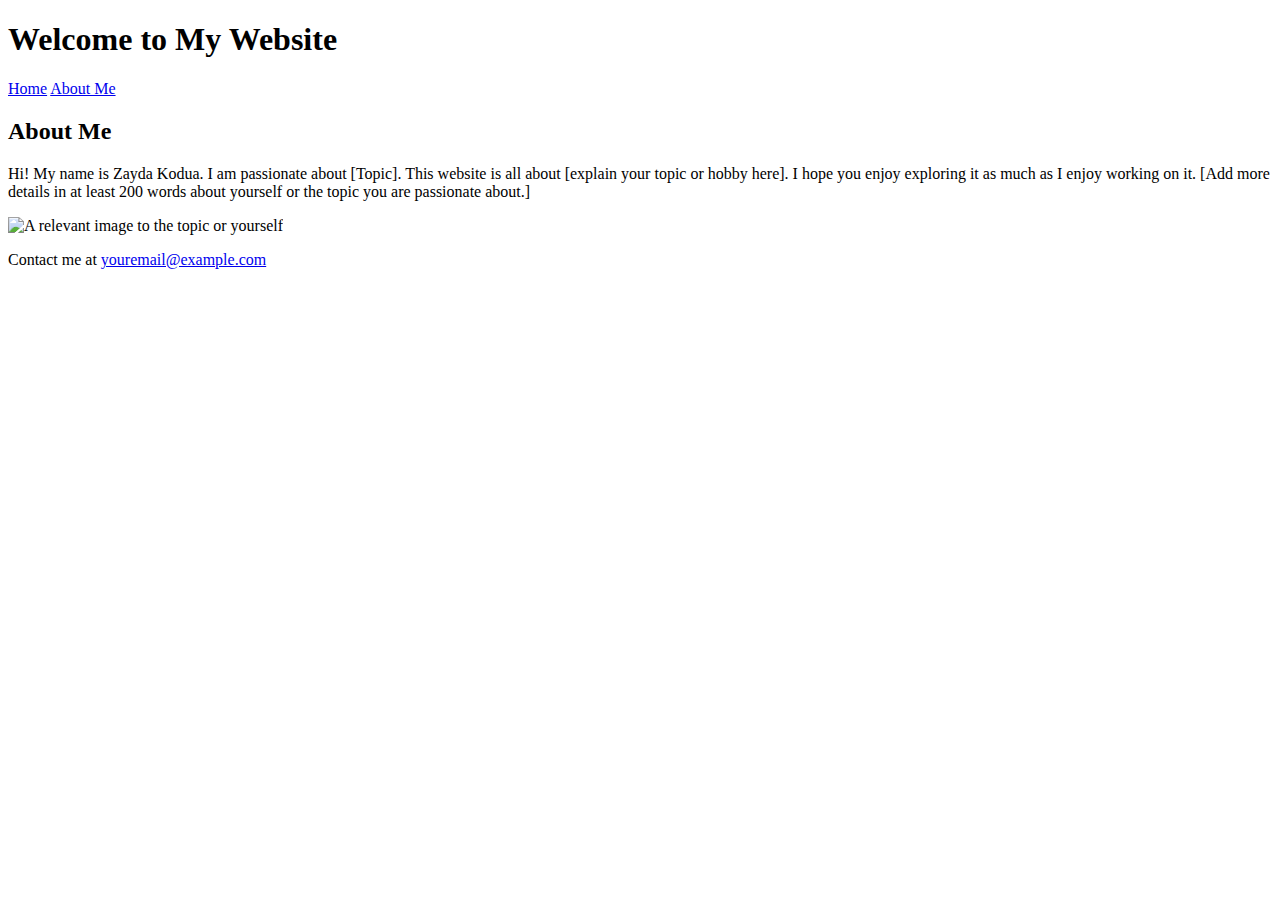
==== index.html @ fadddd19 "Create index.html" ====
<!DOCTYPE html>
<html lang="en">
<head>
    <meta charset="UTF-8">
    <meta name="viewport" content="width=device-width, initial-scale=1.0">
    <title>Welcome to My Website</title>
    <link rel="stylesheet" href="styles.css">
</head>
<body>
    <header>
        <h1>Welcome to My Website</h1>
        <nav>
            <a href="index.html">Home</a>
            <a href="about.html">About Me</a>
        </nav>
    </header>

    <main>
        <section>
            <h2>About Me</h2>
            <p>Hi! My name is Zayda Kodua. I am passionate about [Topic]. This website is all about [explain your topic or hobby here]. I hope you enjoy exploring it as much as I enjoy working on it. [Add more details in at least 200 words about yourself or the topic you are passionate about.]</p>
            <img src="path-to-your-image.jpg" alt="A relevant image to the topic or yourself" width="400px">
        </section>
    </main>

    <footer>
        <p>Contact me at <a href="mailto:youremail@example.com">youremail@example.com</a></p>
    </footer>
</body>
</html>
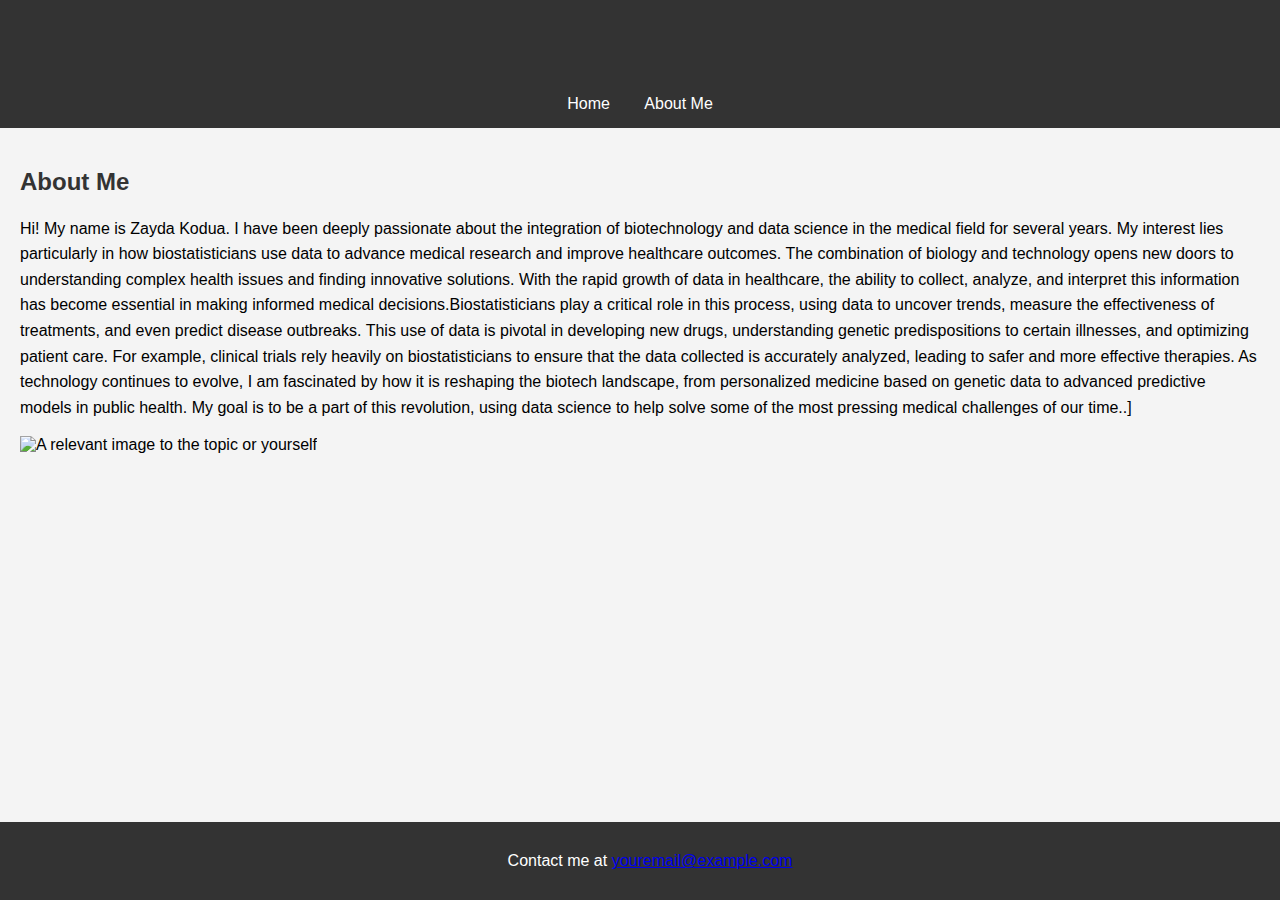
==== commit 78053a13: "Update index.html" ====
--- a/index.html
+++ b/index.html
@@ -18,7 +18,7 @@
     <main>
         <section>
             <h2>About Me</h2>
-            <p>Hi! My name is Zayda Kodua. I am passionate about [Topic]. This website is all about [explain your topic or hobby here]. I hope you enjoy exploring it as much as I enjoy working on it. [Add more details in at least 200 words about yourself or the topic you are passionate about.]</p>
+            <p>Hi! My name is Zayda Kodua. I have been deeply passionate about the integration of biotechnology and data science in the medical field for several years. My interest lies particularly in how biostatisticians use data to advance medical research and improve healthcare outcomes. The combination of biology and technology opens new doors to understanding complex health issues and finding innovative solutions. With the rapid growth of data in healthcare, the ability to collect, analyze, and interpret this information has become essential in making informed medical decisions.Biostatisticians play a critical role in this process, using data to uncover trends, measure the effectiveness of treatments, and even predict disease outbreaks. This use of data is pivotal in developing new drugs, understanding genetic predispositions to certain illnesses, and optimizing patient care. For example, clinical trials rely heavily on biostatisticians to ensure that the data collected is accurately analyzed, leading to safer and more effective therapies. As technology continues to evolve, I am fascinated by how it is reshaping the biotech landscape, from personalized medicine based on genetic data to advanced predictive models in public health. My goal is to be a part of this revolution, using data science to help solve some of the most pressing medical challenges of our time..]</p>
             <img src="path-to-your-image.jpg" alt="A relevant image to the topic or yourself" width="400px">
         </section>
     </main>
--- a/styles.css
+++ b/styles.css
@@ -0,0 +1,49 @@
+body {
+    font-family: Arial, sans-serif;
+    background-color: #f4f4f4;
+    margin: 0;
+    padding: 0;
+}
+
+header {
+    background-color: #333;
+    color: white;
+    padding: 15px;
+    text-align: center;
+}
+
+header nav a {
+    color: white;
+    margin: 0 15px;
+    text-decoration: none;
+}
+
+header nav a:hover {
+    text-decoration: underline;
+}
+
+main {
+    padding: 20px;
+}
+
+h1, h2 {
+    color: #333;
+}
+
+p {
+    line-height: 1.6;
+}
+
+ul {
+    list-style-type: square;
+}
+
+footer {
+    background-color: #333;
+    color: white;
+    text-align: center;
+    padding: 10px;
+    position: fixed;
+    bottom: 0;
+    width: 100%;
+}
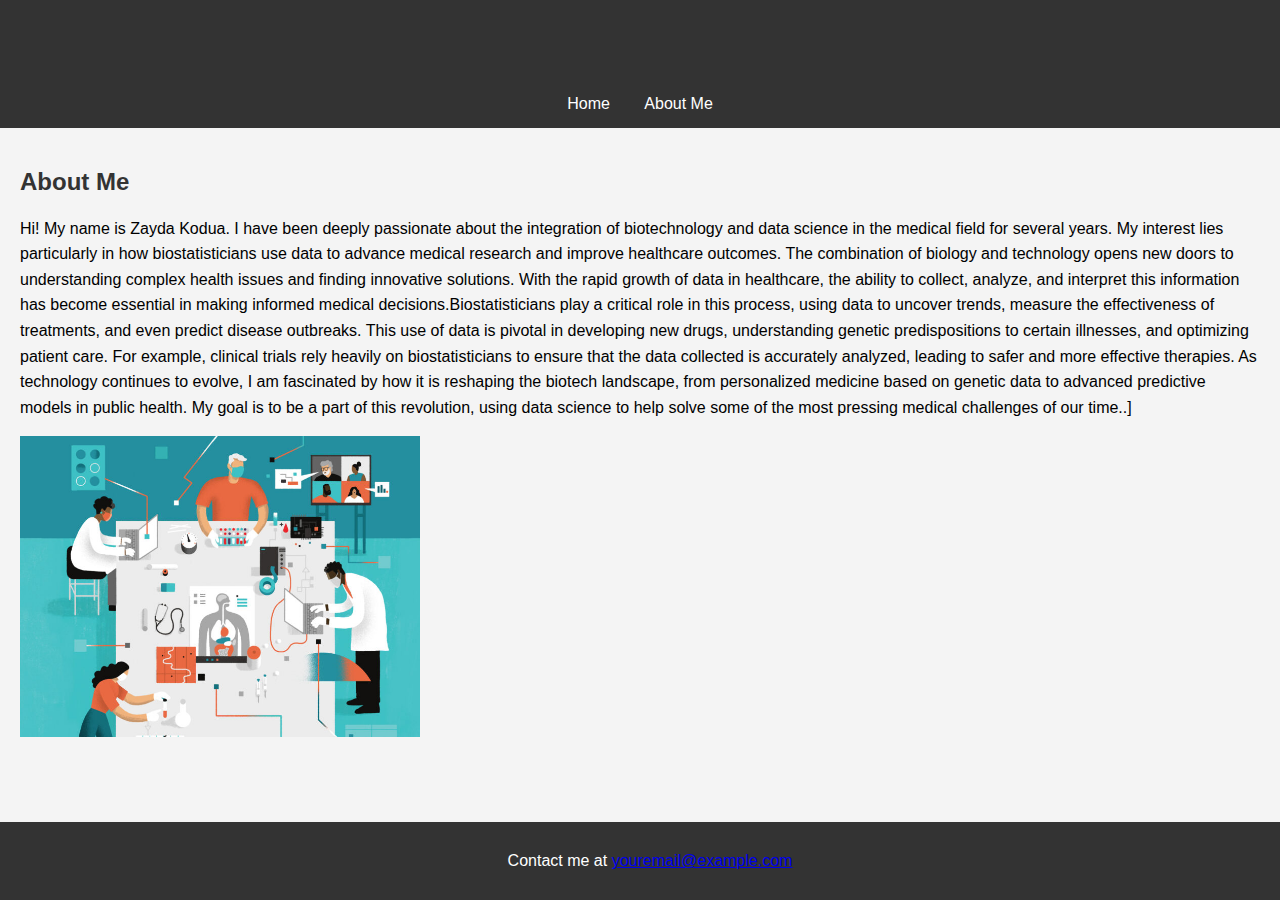
==== commit 149e0f61: "Update index.html" ====
--- a/index.html
+++ b/index.html
@@ -19,7 +19,7 @@
         <section>
             <h2>About Me</h2>
             <p>Hi! My name is Zayda Kodua. I have been deeply passionate about the integration of biotechnology and data science in the medical field for several years. My interest lies particularly in how biostatisticians use data to advance medical research and improve healthcare outcomes. The combination of biology and technology opens new doors to understanding complex health issues and finding innovative solutions. With the rapid growth of data in healthcare, the ability to collect, analyze, and interpret this information has become essential in making informed medical decisions.Biostatisticians play a critical role in this process, using data to uncover trends, measure the effectiveness of treatments, and even predict disease outbreaks. This use of data is pivotal in developing new drugs, understanding genetic predispositions to certain illnesses, and optimizing patient care. For example, clinical trials rely heavily on biostatisticians to ensure that the data collected is accurately analyzed, leading to safer and more effective therapies. As technology continues to evolve, I am fascinated by how it is reshaping the biotech landscape, from personalized medicine based on genetic data to advanced predictive models in public health. My goal is to be a part of this revolution, using data science to help solve some of the most pressing medical challenges of our time..]</p>
-            <img src="path-to-your-image.jpg" alt="A relevant image to the topic or yourself" width="400px">
+            <img src="biostat-art-790x593.jpg" alt="A relevant image to the topic or yourself" width="400px">
         </section>
     </main>
 
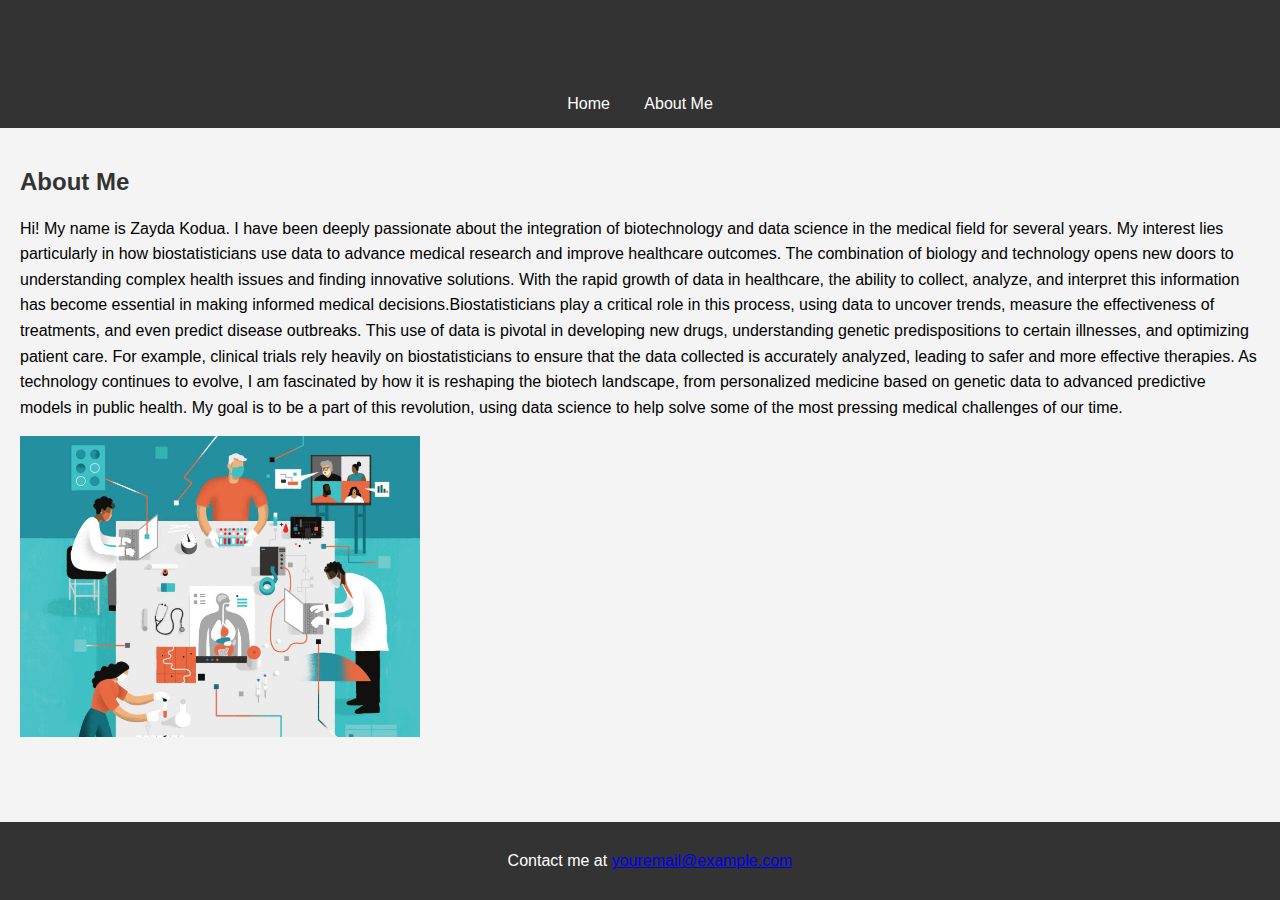
==== commit 835ac914: "Update index.html" ====
--- a/index.html
+++ b/index.html
@@ -1,3 +1,4 @@
+
 <!DOCTYPE html>
 <html lang="en">
 <head>
@@ -18,7 +19,7 @@
     <main>
         <section>
             <h2>About Me</h2>
-            <p>Hi! My name is Zayda Kodua. I have been deeply passionate about the integration of biotechnology and data science in the medical field for several years. My interest lies particularly in how biostatisticians use data to advance medical research and improve healthcare outcomes. The combination of biology and technology opens new doors to understanding complex health issues and finding innovative solutions. With the rapid growth of data in healthcare, the ability to collect, analyze, and interpret this information has become essential in making informed medical decisions.Biostatisticians play a critical role in this process, using data to uncover trends, measure the effectiveness of treatments, and even predict disease outbreaks. This use of data is pivotal in developing new drugs, understanding genetic predispositions to certain illnesses, and optimizing patient care. For example, clinical trials rely heavily on biostatisticians to ensure that the data collected is accurately analyzed, leading to safer and more effective therapies. As technology continues to evolve, I am fascinated by how it is reshaping the biotech landscape, from personalized medicine based on genetic data to advanced predictive models in public health. My goal is to be a part of this revolution, using data science to help solve some of the most pressing medical challenges of our time..]</p>
+            <p>Hi! My name is Zayda Kodua. I have been deeply passionate about the integration of biotechnology and data science in the medical field for several years. My interest lies particularly in how biostatisticians use data to advance medical research and improve healthcare outcomes. The combination of biology and technology opens new doors to understanding complex health issues and finding innovative solutions. With the rapid growth of data in healthcare, the ability to collect, analyze, and interpret this information has become essential in making informed medical decisions.Biostatisticians play a critical role in this process, using data to uncover trends, measure the effectiveness of treatments, and even predict disease outbreaks. This use of data is pivotal in developing new drugs, understanding genetic predispositions to certain illnesses, and optimizing patient care. For example, clinical trials rely heavily on biostatisticians to ensure that the data collected is accurately analyzed, leading to safer and more effective therapies. As technology continues to evolve, I am fascinated by how it is reshaping the biotech landscape, from personalized medicine based on genetic data to advanced predictive models in public health. My goal is to be a part of this revolution, using data science to help solve some of the most pressing medical challenges of our time.</p>
             <img src="biostat-art-790x593.jpg" alt="A relevant image to the topic or yourself" width="400px">
         </section>
     </main>
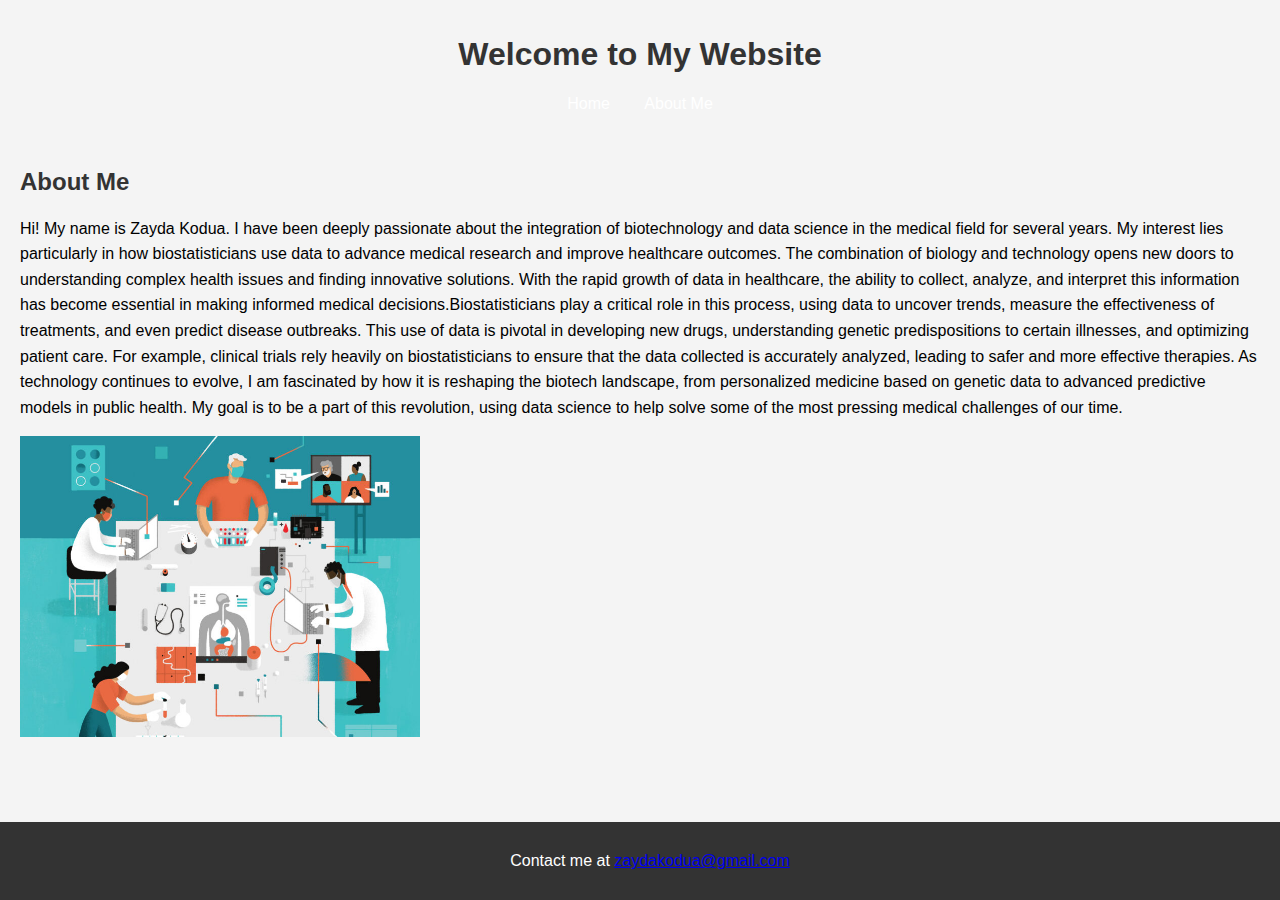
==== commit ca28e5b6: "Update index.html" ====
--- a/index.html
+++ b/index.html
@@ -25,7 +25,7 @@
     </main>
 
     <footer>
-        <p>Contact me at <a href="mailto:youremail@example.com">youremail@example.com</a></p>
+        <p>Contact me at <a href="mailto:zaydakodua@gmail.com">zaydakodua@gmail.com</a></p>
     </footer>
 </body>
 </html>
--- a/styles.css
+++ b/styles.css
@@ -6,7 +6,7 @@
 }
 
 header {
-    background-color: #333;
+    background-color: #f4f4f4;
     color: white;
     padding: 15px;
     text-align: center;
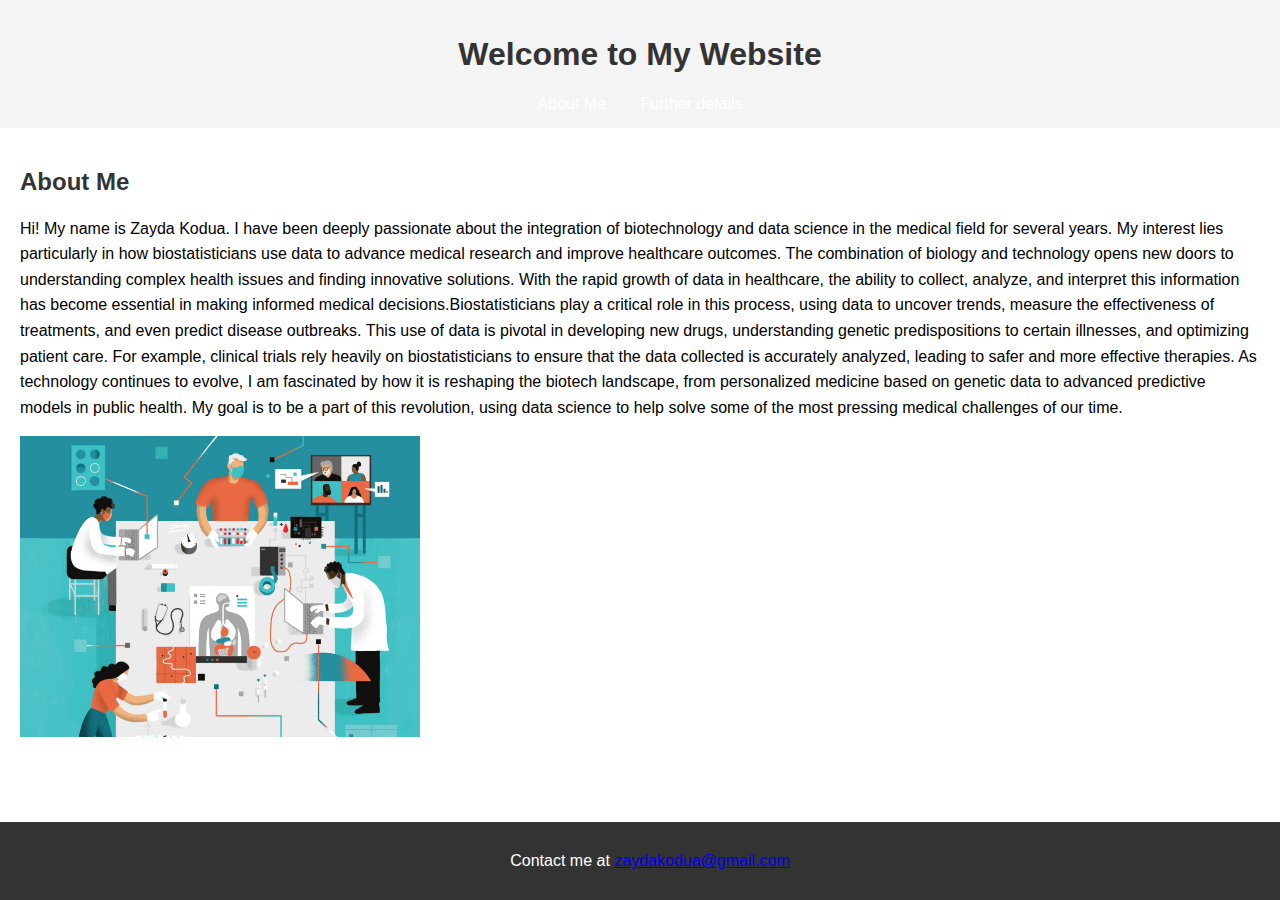
==== commit 778684e2: "Update index.html" ====
--- a/index.html
+++ b/index.html
@@ -11,8 +11,8 @@
     <header>
         <h1>Welcome to My Website</h1>
         <nav>
-            <a href="index.html">Home</a>
-            <a href="about.html">About Me</a>
+            <a href="index.html">About Me</a>
+            <a href="about.html"> Further details </a>
         </nav>
     </header>
 
--- a/styles.css
+++ b/styles.css
@@ -1,13 +1,13 @@
 body {
     font-family: Arial, sans-serif;
-    background-color: #f4f4f4;
+    background-color: white;
     margin: 0;
     padding: 0;
 }
 
 header {
     background-color: #f4f4f4;
-    color: white;
+    color: #f4f4f4 ;
     padding: 15px;
     text-align: center;
 }
